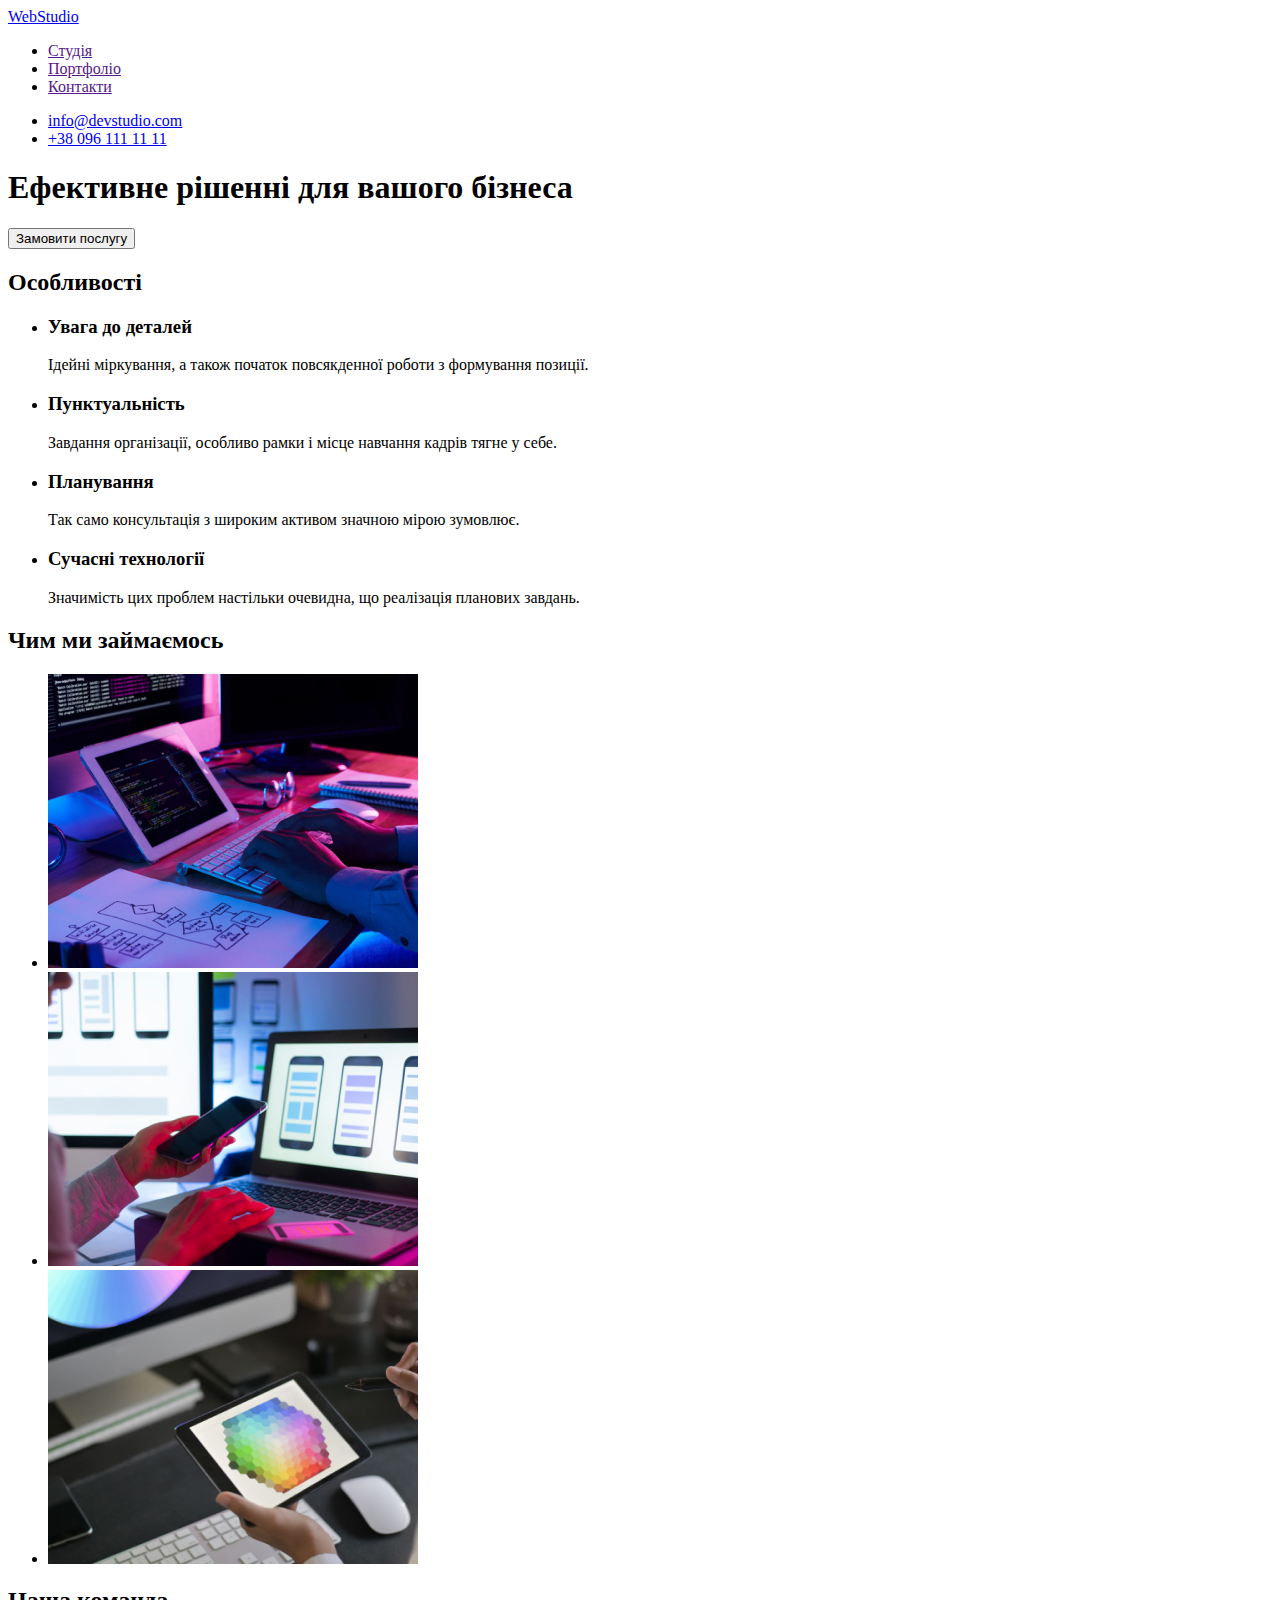
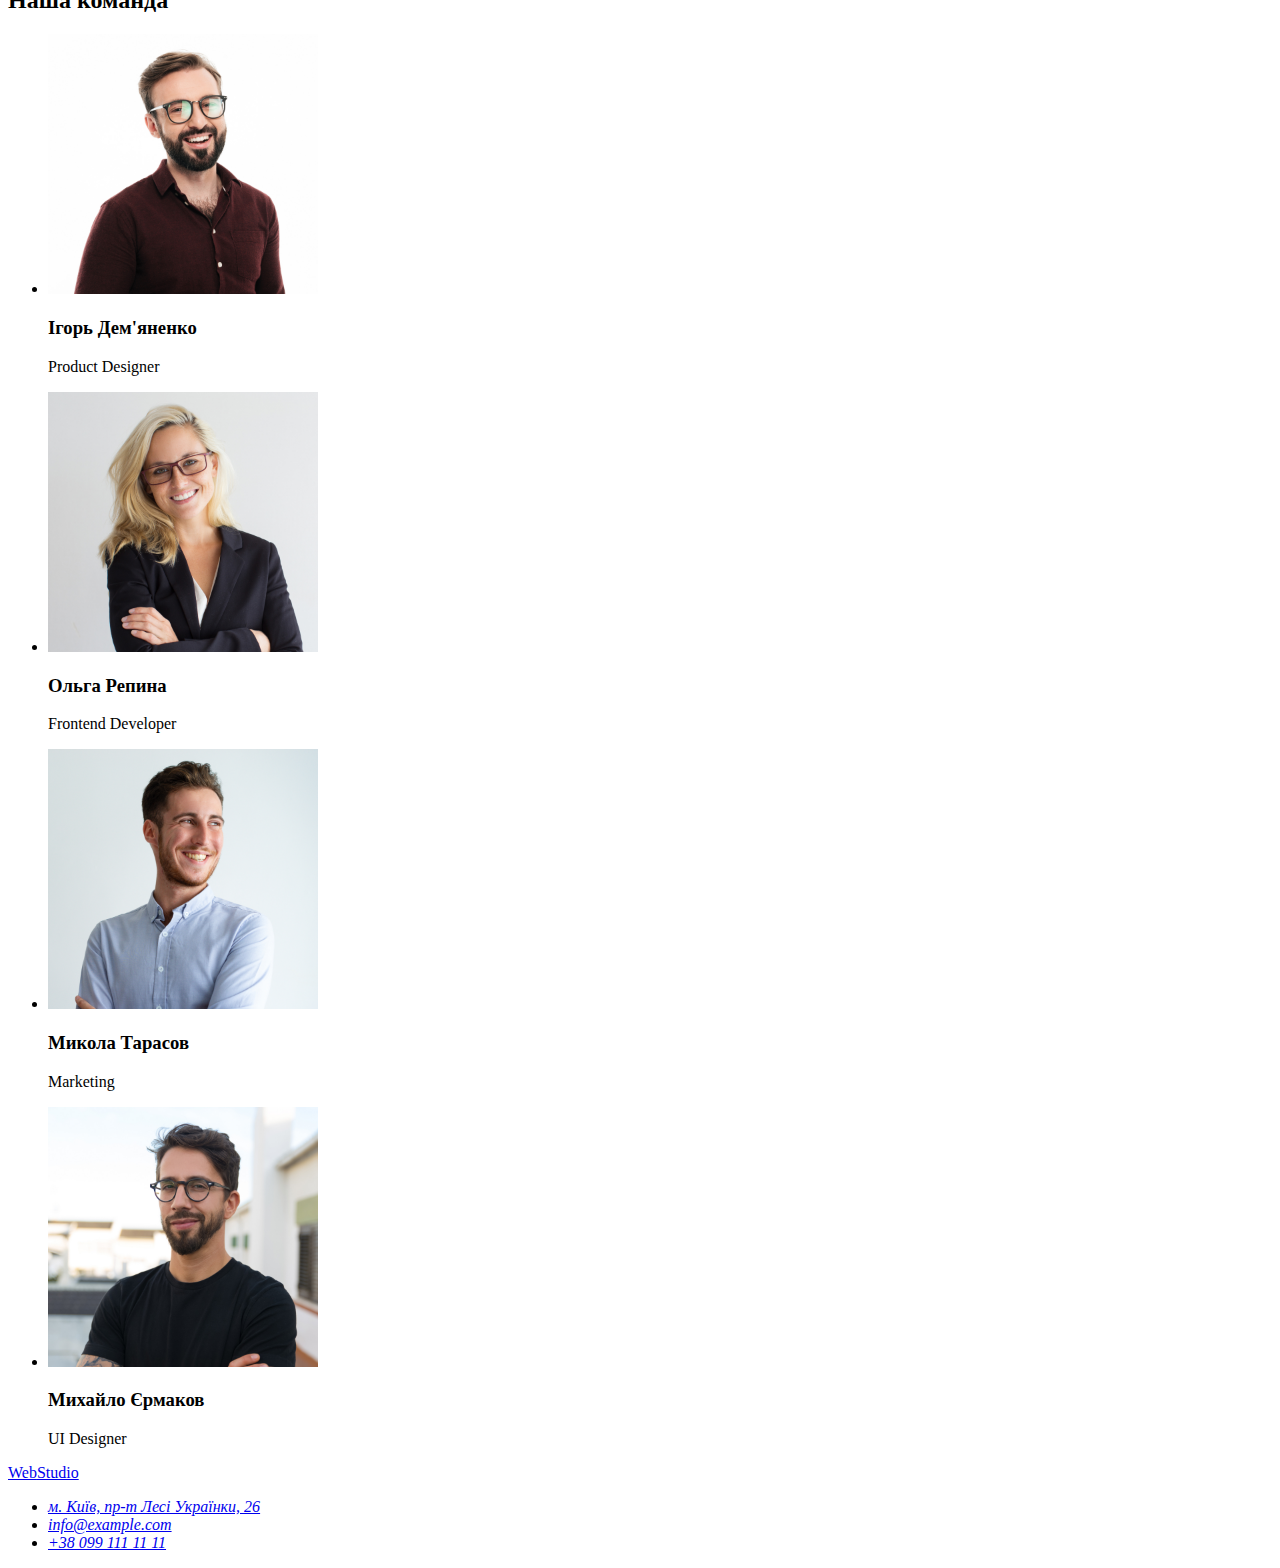
==== index.html @ fa4442ca "img change" ====
<!DOCTYPE html>
<html lang="uk">
  <head>
    <meta charset="UTF-8" />
    <meta http-equiv="X-UA-Compatible" content="IE=edge" />
    <meta name="viewport" content="width=device-width, initial-scale=1.0" />
    <title>Студія</title>
  </head>
  <body>
    <!--Шапка-->
    <header>
      <nav>
        <a href="/" lang="en"> Web<span>Studio</span> </a>
        <ul>
          <li><a href="">Студія</a></li>
          <li><a href="">Портфоліо</a></li>
          <li><a href="">Контакти</a></li>
        </ul>
      </nav>
      
        <ul>
          <li><a href="mailto:info@devstudio.com">info@devstudio.com</a></li>
          <li><a href="tel:+380961111111">+38 096 111 11 11</a></li>
        </ul>
      
    </header>
    <main>
      <!--Заголовок-->
      <section>
        <h1>Ефективне рішенні для вашого бізнеса</h1>
        <button type="button">Замовити послугу</button>
      </section>
      <!--Особливості-->
      <section>
        <h2>Особливості</h2>
        <ul>
          <li>
            <h3>Увага до деталей</h3>
            <p>
                Ідейні міркування, а також початок повсякденної роботи з формування позиції.
            </p>
          </li>
          <li>
            <h3>Пунктуальність</h3>
            <p>
                Завдання організації, особливо рамки і місце навчання кадрів тягне у себе.
            </p>
          </li>
          <li>
            <h3>Планування</h3>
            <p>
                Так само консультація з широким активом значною мірою зумовлює.
            </p>
          </li>
          <li>
            <h3>Сучасні технології</h3>
            <p>
              Значимість цих проблем настільки очевидна, що реалізація планових завдань.
            </p>
          </li>
        </ul>
      </section>
      <!--Що роблять-->
      <section>
        <h2>Чим ми займаємось</h2>
        <ul>
          <li>
            <img src="./images/box_1.jpg" alt="пошук рішення" width="370" />
          </li>
          <li>
            <img src="./images/box_2.jpg" alt="планування" width="370" />
          </li>
          <li>
            <img
              src="./images/box_3.jpg"
              alt="реалізація проекту"
              width="370"
            />
          </li>
        </ul>
      </section>
      <!--Команда-->
      <section>
        <h2>Наша команда</h2>
        <ul>
          <li>
            <img
              src="./images/img.jpg"
              alt="фото Ігоря Дем'яненко"
              width="270"
            />
            <h3>Ігорь Дем'яненко</h3>
            <p lang="en">Product Designer</p>
          </li>

          <li>
            <img
              src="./images/img-1.jpg"
              alt="фото Ольги Репиной"
              width="270"
            />
            <h3>Ольга Репина</h3>
            <p lang="en">Frontend Developer</p>
          </li>

          <li>
            <img
              src="./images/img-2.jpg"
              alt="фото Миколи Тарасова"
              width="270"
            />
            <h3>Микола Тарасов</h3>
            <p lang="en">Marketing</p>
          </li>

          <li>
            <img
              src="./images/img-3.jpg"
              alt="фото Михайла Єрмакова"
              width="270"
            />
            <h3>Михайло Єрмаков</h3>
            <p lang="en">UI Designer</p>
          </li>
        </ul>
      </section>
    </main>
    <!--Подвал-->
    <footer>
      <a href="/" lang="en"> Web<span>Studio</span> </a>
      <address>
        <ul>
          <li><a href="https://goo.gl/maps/VsgWVJQS8bXGaJrV6" target="_blank" rel="noopener noreferrer nofollow"> м. Київ, пр-т Лесі Українки, 26</a></li>
          <li><a href="mailto:info@example.com">info@example.com</a></li>
          <li><a href="tel:+380991111111">+38 099 111 11 11</a></li>
        </ul>
      </address>
    </footer>
  </body>
</html>
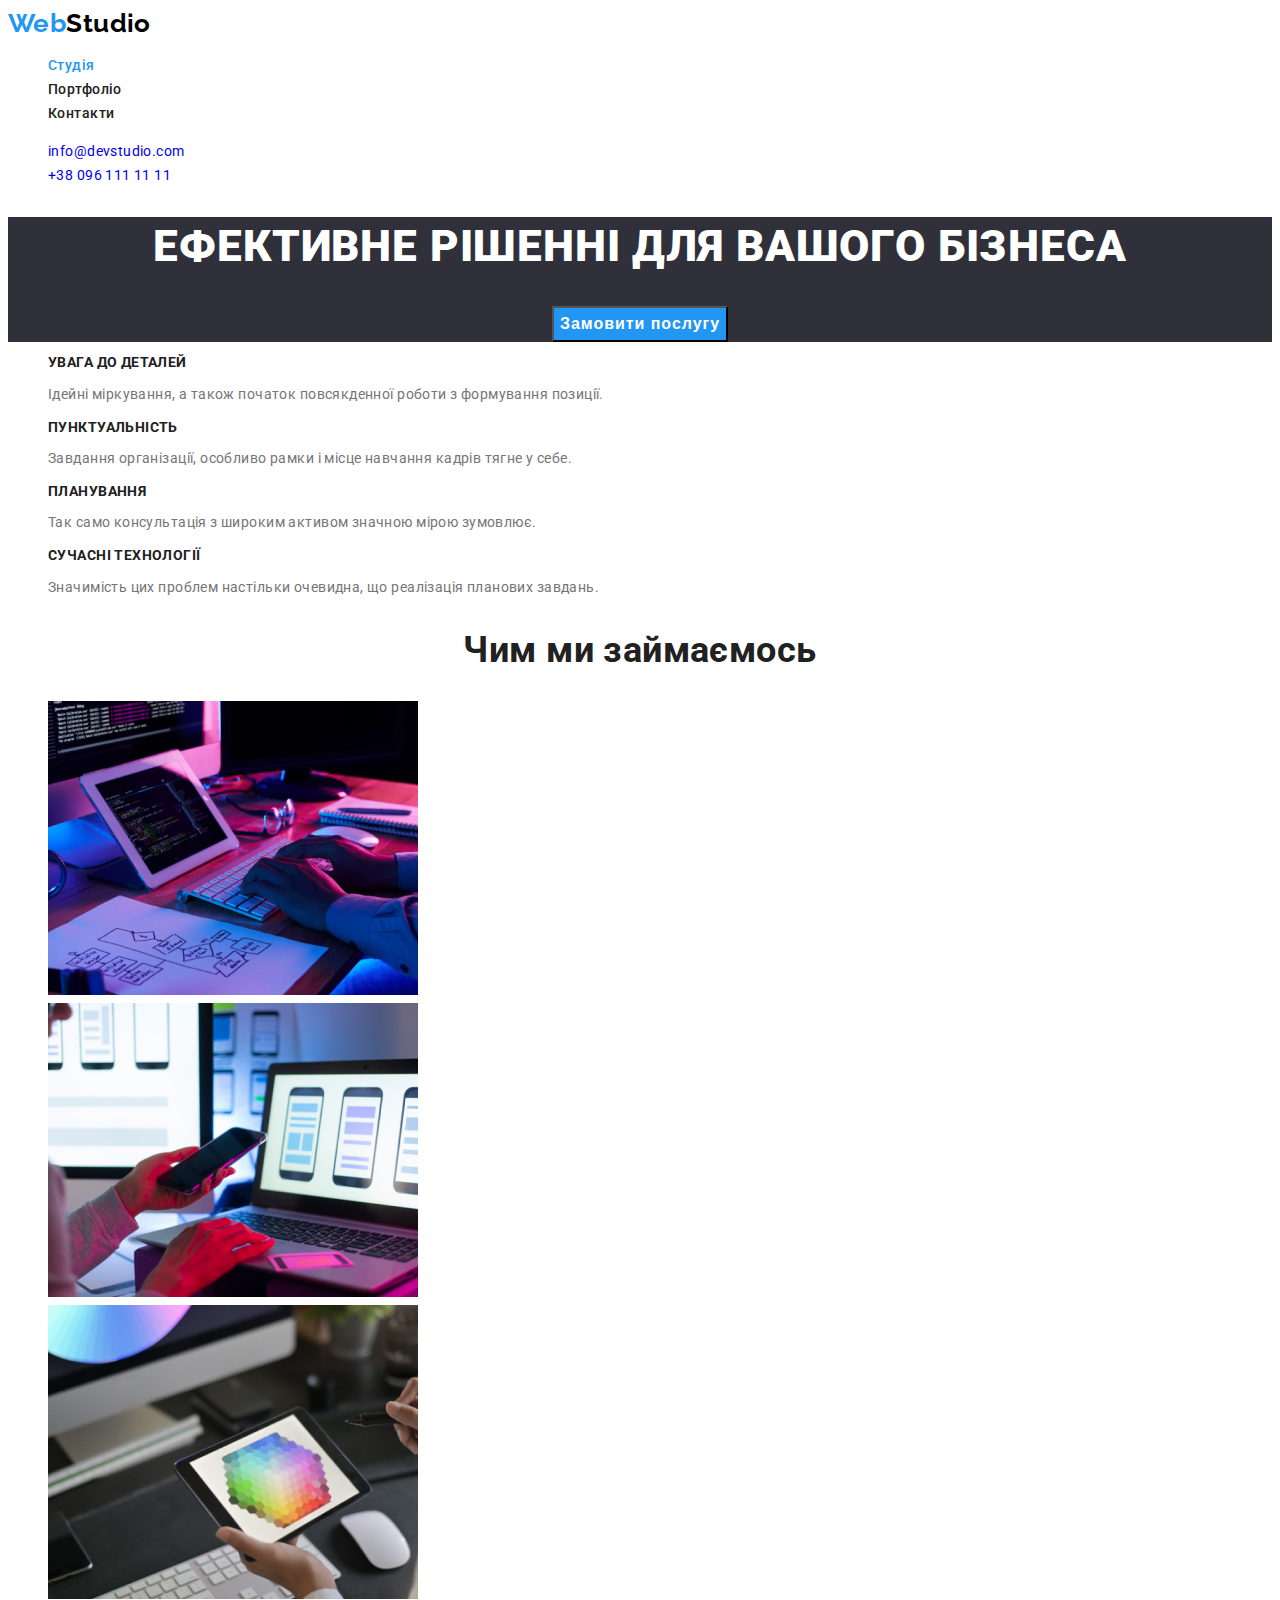
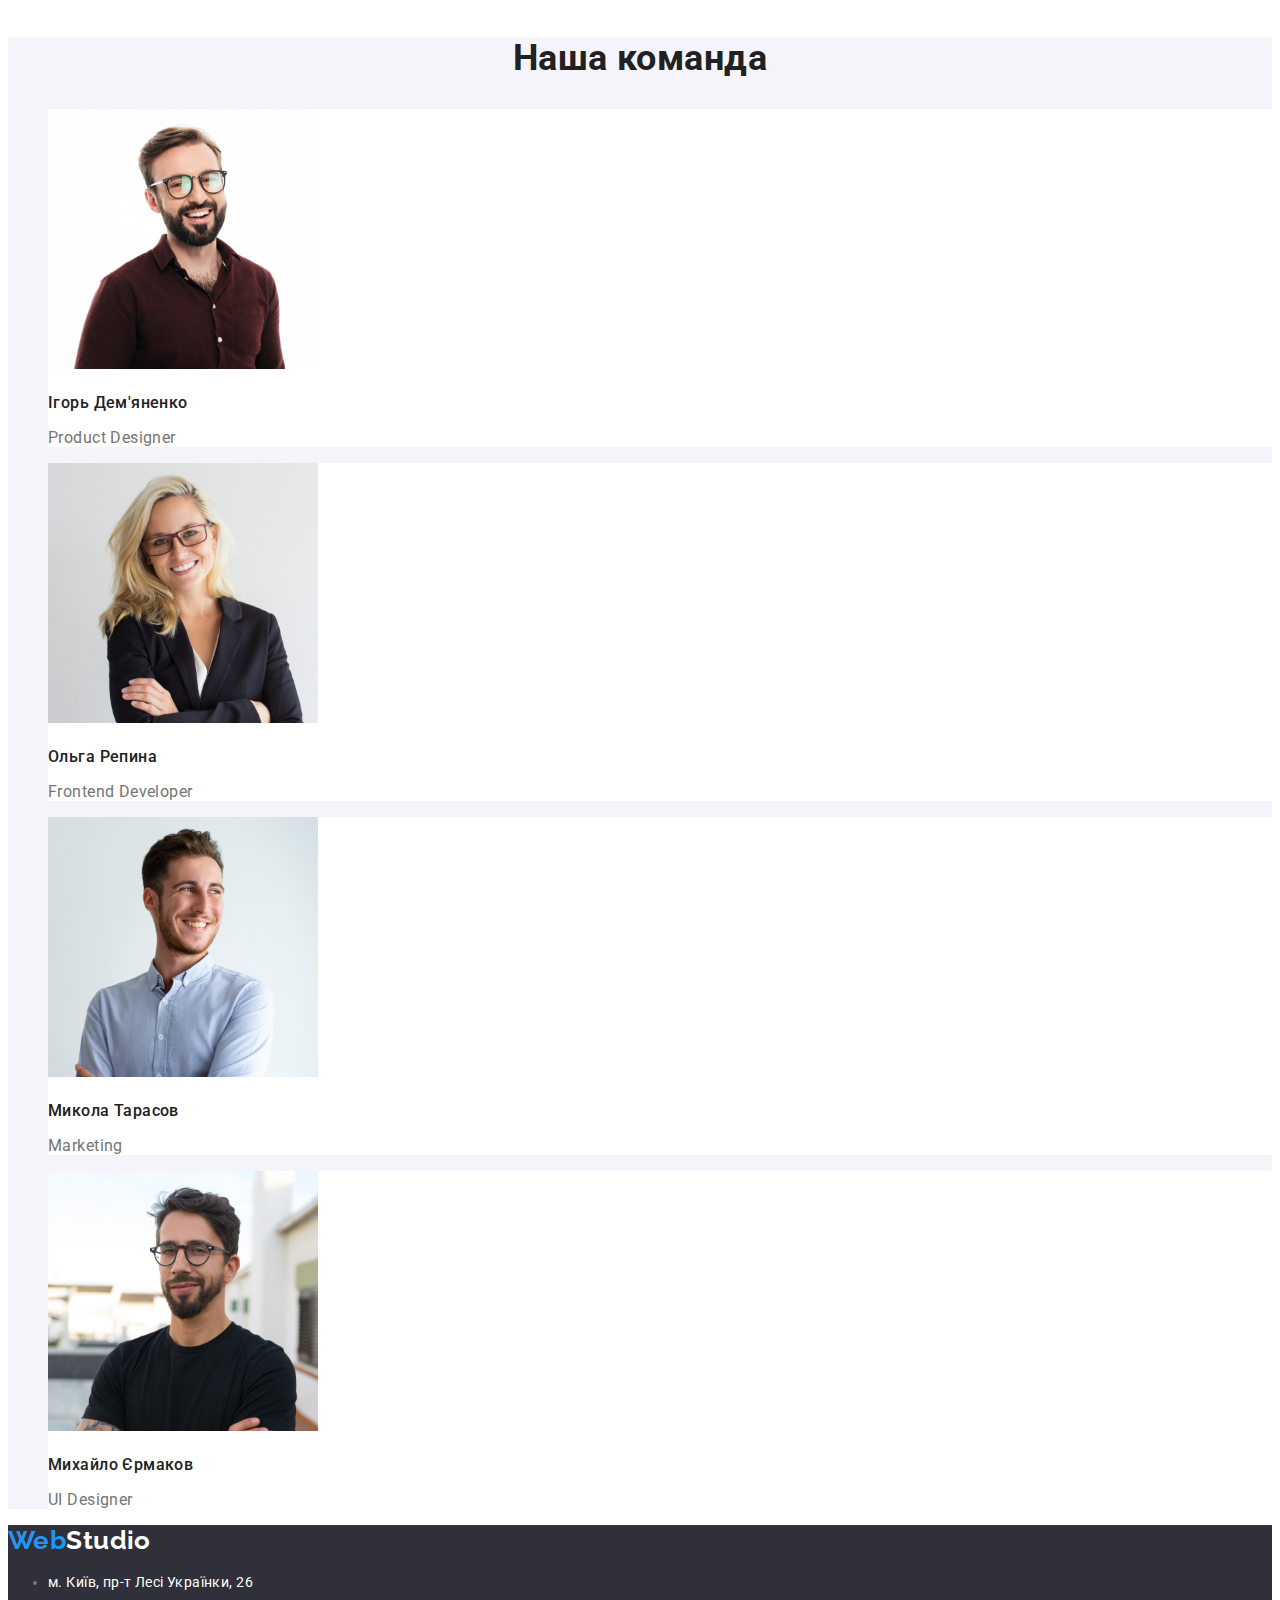
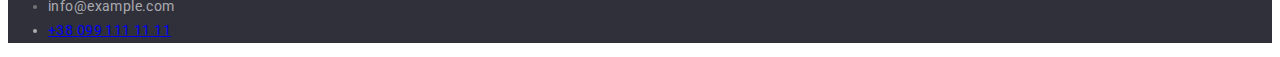
==== commit 194b012a: "home end" ====
--- a/index.html
+++ b/index.html
@@ -5,55 +5,64 @@
     <meta http-equiv="X-UA-Compatible" content="IE=edge" />
     <meta name="viewport" content="width=device-width, initial-scale=1.0" />
     <title>Студія</title>
+    <link rel="stylesheet" href="./css/styles.css" />
+    <link rel="preconnect" href="https://fonts.googleapis.com" />
+    <link rel="preconnect" href="https://fonts.gstatic.com" crossorigin />
+    <link
+      href="https://fonts.googleapis.com/css2?family=Raleway:wght@700&family=Roboto:wght@400;500;900&display=swap"
+      rel="stylesheet"
+    />
   </head>
   <body>
     <!--Шапка-->
-    <header>
+    <header class="header">
       <nav>
-        <a href="/" lang="en"> Web<span>Studio</span> </a>
-        <ul>
-          <li><a href="">Студія</a></li>
-          <li><a href="">Портфоліо</a></li>
-          <li><a href="">Контакти</a></li>
+        <a class="logo link" href="/index.html" lang="en"> 
+          Web<span class="logo-header">Studio</span> 
+        </a>
+        <ul class="pages list">
+          <li><a class="link curent" href="">Студія</a></li>
+          <li><a class="link" href="">Портфоліо</a></li>
+          <li><a class="link" href="">Контакти</a></li>
         </ul>
       </nav>
       
-        <ul>
-          <li><a href="mailto:info@devstudio.com">info@devstudio.com</a></li>
-          <li><a href="tel:+380961111111">+38 096 111 11 11</a></li>
+        <ul class="list">
+          <li><a class="link" href="mailto:info@devstudio.com">info@devstudio.com</a></li>
+          <li><a class="link" href="tel:+380961111111">+38 096 111 11 11</a></li>
         </ul>
       
     </header>
     <main>
       <!--Заголовок-->
-      <section>
-        <h1>Ефективне рішенні для вашого бізнеса</h1>
-        <button type="button">Замовити послугу</button>
+      <section class="hero">
+        <h1 class="hero-title">Ефективне рішенні для вашого бізнеса</h1>
+        <button class="button-blu" type="button">Замовити послугу</button>
       </section>
       <!--Особливості-->
-      <section>
-        <h2>Особливості</h2>
-        <ul>
+      <section class="characteristic">
+        <h2 class="none">Особливості</h2>
+        <ul class="list">
           <li>
-            <h3>Увага до деталей</h3>
+            <h3 class="title-item">Увага до деталей</h3>
             <p>
                 Ідейні міркування, а також початок повсякденної роботи з формування позиції.
             </p>
           </li>
           <li>
-            <h3>Пунктуальність</h3>
+            <h3 class="title-item">Пунктуальність</h3>
             <p>
                 Завдання організації, особливо рамки і місце навчання кадрів тягне у себе.
             </p>
           </li>
           <li>
-            <h3>Планування</h3>
+            <h3 class="title-item">Планування</h3>
             <p>
                 Так само консультація з широким активом значною мірою зумовлює.
             </p>
           </li>
           <li>
-            <h3>Сучасні технології</h3>
+            <h3 class="title-item">Сучасні технології</h3>
             <p>
               Значимість цих проблем настільки очевидна, що реалізація планових завдань.
             </p>
@@ -62,8 +71,8 @@
       </section>
       <!--Що роблять-->
       <section>
-        <h2>Чим ми займаємось</h2>
-        <ul>
+        <h2 class="title">Чим ми займаємось</h2>
+        <ul class="list">
           <li>
             <img src="./images/box_1.jpg" alt="пошук рішення" width="370" />
           </li>
@@ -80,59 +89,67 @@
         </ul>
       </section>
       <!--Команда-->
-      <section>
-        <h2>Наша команда</h2>
-        <ul>
-          <li>
+      <section class="team">
+        <h2 class="title">Наша команда</h2>
+        <ul class="list">
+          <li class="team-cards">
             <img
               src="./images/img.jpg"
               alt="фото Ігоря Дем'яненко"
               width="270"
             />
-            <h3>Ігорь Дем'яненко</h3>
-            <p lang="en">Product Designer</p>
+            <h3 class="name">Ігорь Дем'яненко</h3>
+            <p class="position" lang="en">Product Designer</p>
           </li>
 
-          <li>
+          <li class="team-cards">
             <img
               src="./images/img-1.jpg"
               alt="фото Ольги Репиной"
               width="270"
             />
-            <h3>Ольга Репина</h3>
-            <p lang="en">Frontend Developer</p>
+            <h3 class="name">Ольга Репина</h3>
+            <p class="position" lang="en">Frontend Developer</p>
           </li>
 
-          <li>
+          <li class="team-cards">
             <img
               src="./images/img-2.jpg"
               alt="фото Миколи Тарасова"
               width="270"
             />
-            <h3>Микола Тарасов</h3>
-            <p lang="en">Marketing</p>
+            <h3 class="name">Микола Тарасов</h3>
+            <p class="position" lang="en">Marketing</p>
           </li>
 
-          <li>
+          <li class="team-cards">
             <img
               src="./images/img-3.jpg"
               alt="фото Михайла Єрмакова"
               width="270"
             />
-            <h3>Михайло Єрмаков</h3>
-            <p lang="en">UI Designer</p>
+            <h3 class="name">Михайло Єрмаков</h3>
+            <p class="position" lang="en">UI Designer</p>
           </li>
         </ul>
       </section>
     </main>
     <!--Подвал-->
-    <footer>
-      <a href="/" lang="en"> Web<span>Studio</span> </a>
+    <footer class="footer">
+      <a class="logo link" href="/index.html" lang="en"> 
+        Web<span class="logo-footer">Studio</span> 
+      </a>
       <address>
-        <ul>
-          <li><a href="https://goo.gl/maps/VsgWVJQS8bXGaJrV6" target="_blank" rel="noopener noreferrer nofollow"> м. Київ, пр-т Лесі Українки, 26</a></li>
-          <li><a href="mailto:info@example.com">info@example.com</a></li>
-          <li><a href="tel:+380991111111">+38 099 111 11 11</a></li>
+        <ul lass="list">
+          <li>
+            <a class="address link" href="https://goo.gl/maps/VsgWVJQS8bXGaJrV6" 
+            target="_blank" rel="noopener noreferrer nofollow"> м. Київ, пр-т Лесі Українки, 26</a>
+        </li>
+          <li>
+            <a class="footer-contacts link" href="mailto:info@example.com">
+              info@example.com</a>
+            </li>
+          <li class="footer-contacts link"><a href="tel:+380991111111">+38 099 111 11 11</a></li>
         </ul>
       </address>
     </footer>
--- a/css/styles.css
+++ b/css/styles.css
@@ -0,0 +1,195 @@
+:root {
+    --accent-color: #2196F3;
+    --black:#000000;
+    --white:#FFFFFF;
+    --header-and-item: #212121;
+    --adress-footer: #FFFFFF99;
+    --black-fon: #2F303A;
+    --gray-fon: #F5F4FA;
+    --main: #757575;
+    --hero-button: #188ce8;     
+}
+
+body {
+font-family: Roboto, sans-serif ;
+color: var(--main);
+background-color: var(--white);
+font-weight: 400;
+font-size: 14px;
+line-height: 1.71;
+letter-spacing: 0.03em;
+}
+
+.list {
+    list-style-type: none;
+}
+
+.link {
+    text-decoration: none;
+}
+
+/*Шапка*/
+
+.logo {
+    font-family: Raleway, sans-serif;
+    font-weight:700;
+    font-size: 26px;
+    line-height: 1.19;    
+    color: var(--accent-color);
+ }
+
+.logo-header {
+    color: var(--black);
+}
+
+.pages .link{
+    font-weight:500;
+    font-size:14px;
+    line-height: 0.88;
+    color: var(--header-and-item);
+}
+
+.contacts .link {
+    font-weight:500;
+    font-size:14px;
+    line-height:1.14;
+    letter-spacing: 0.02em;
+    color: var(--main);
+}
+
+.link:hover,
+.link:focus,
+.link:active{
+    color: var(--accent-color);
+}
+
+.pages .curent {
+    color: var(--accent-color) ;
+}
+
+/*Студия*/
+
+/*Герой*/
+
+.hero {
+    color: var(--white);
+    background-color: var(--black-fon);
+    text-align: center;
+    text-transform: uppercase;
+    line-height: 1.36;
+    letter-spacing: 0.06em;
+}
+
+.hero-title {
+    font-weight: 900;
+    font-size: 44px;
+}
+
+.button-blu {
+    color: var(--white);
+    background-color: var(--accent-color);
+    font-weight: 700;
+    font-size: 16px;
+    line-height: 1.88;
+    letter-spacing: 0.06em;
+}
+
+.button-blu:active,
+.button-blu:hover,
+.button-blu:focus {
+    background-color: var(--hero-button);
+}
+
+/*Особенности*/
+
+.none {
+    display: none;
+}
+.characteristic .title-item {
+    color: var(--header-and-item);
+    font-size: 14px;
+    line-height: 0.88;
+    text-transform: uppercase;
+}
+
+
+/*Оглавление секций*/
+.title {
+    color: var(--header-and-item);
+    font-size: 36px;
+    line-height: 1.17;
+    text-align: center;
+}
+
+/*Чем мы занимаемся*/
+
+/*Наша команда*/
+.team {
+    background-color: var(--gray-fon);
+}
+
+.team-cards{
+    background-color: var(--white);
+}
+
+.name {
+    color: var(--header-and-item);
+    font-weight: 500;
+    font-size: 16px;
+    line-height: 1.19;
+}
+
+.position {
+    font-size: 16px;
+    line-height: 1.19;
+}
+
+
+/*Подвал*/
+.footer {
+    background-color: var(--black-fon);
+}
+
+.logo-footer {
+    color: var(--white);
+}
+
+.address{
+    color: var(--white);
+    font-style: normal;
+}
+
+.footer-contacts {
+    color: var(--adress-footer);
+    font-style: normal;
+}
+
+/*Портфолио*/
+
+.btn-grey {
+    color: var(--header-and-item);
+    background-color: var(--gray-fon);
+    font-weight: 500;
+    font-size: 16px;
+    line-height: 1.63;
+    letter-spacing: 0.03em;
+}
+
+.btn-grey:hover,
+.btn-grey:focus,
+.btn-grey:active {      
+    color: var(--white);
+    background-color: var(--accent-color);
+}
+
+.title-cards {
+    color: var(--header-and-item);
+    font-size: 18px;
+    line-height: 2;
+    letter-spacing: 0.06em;
+}
+
+.point {
+    font-size: 16px;
+    line-height: 1.88;
+}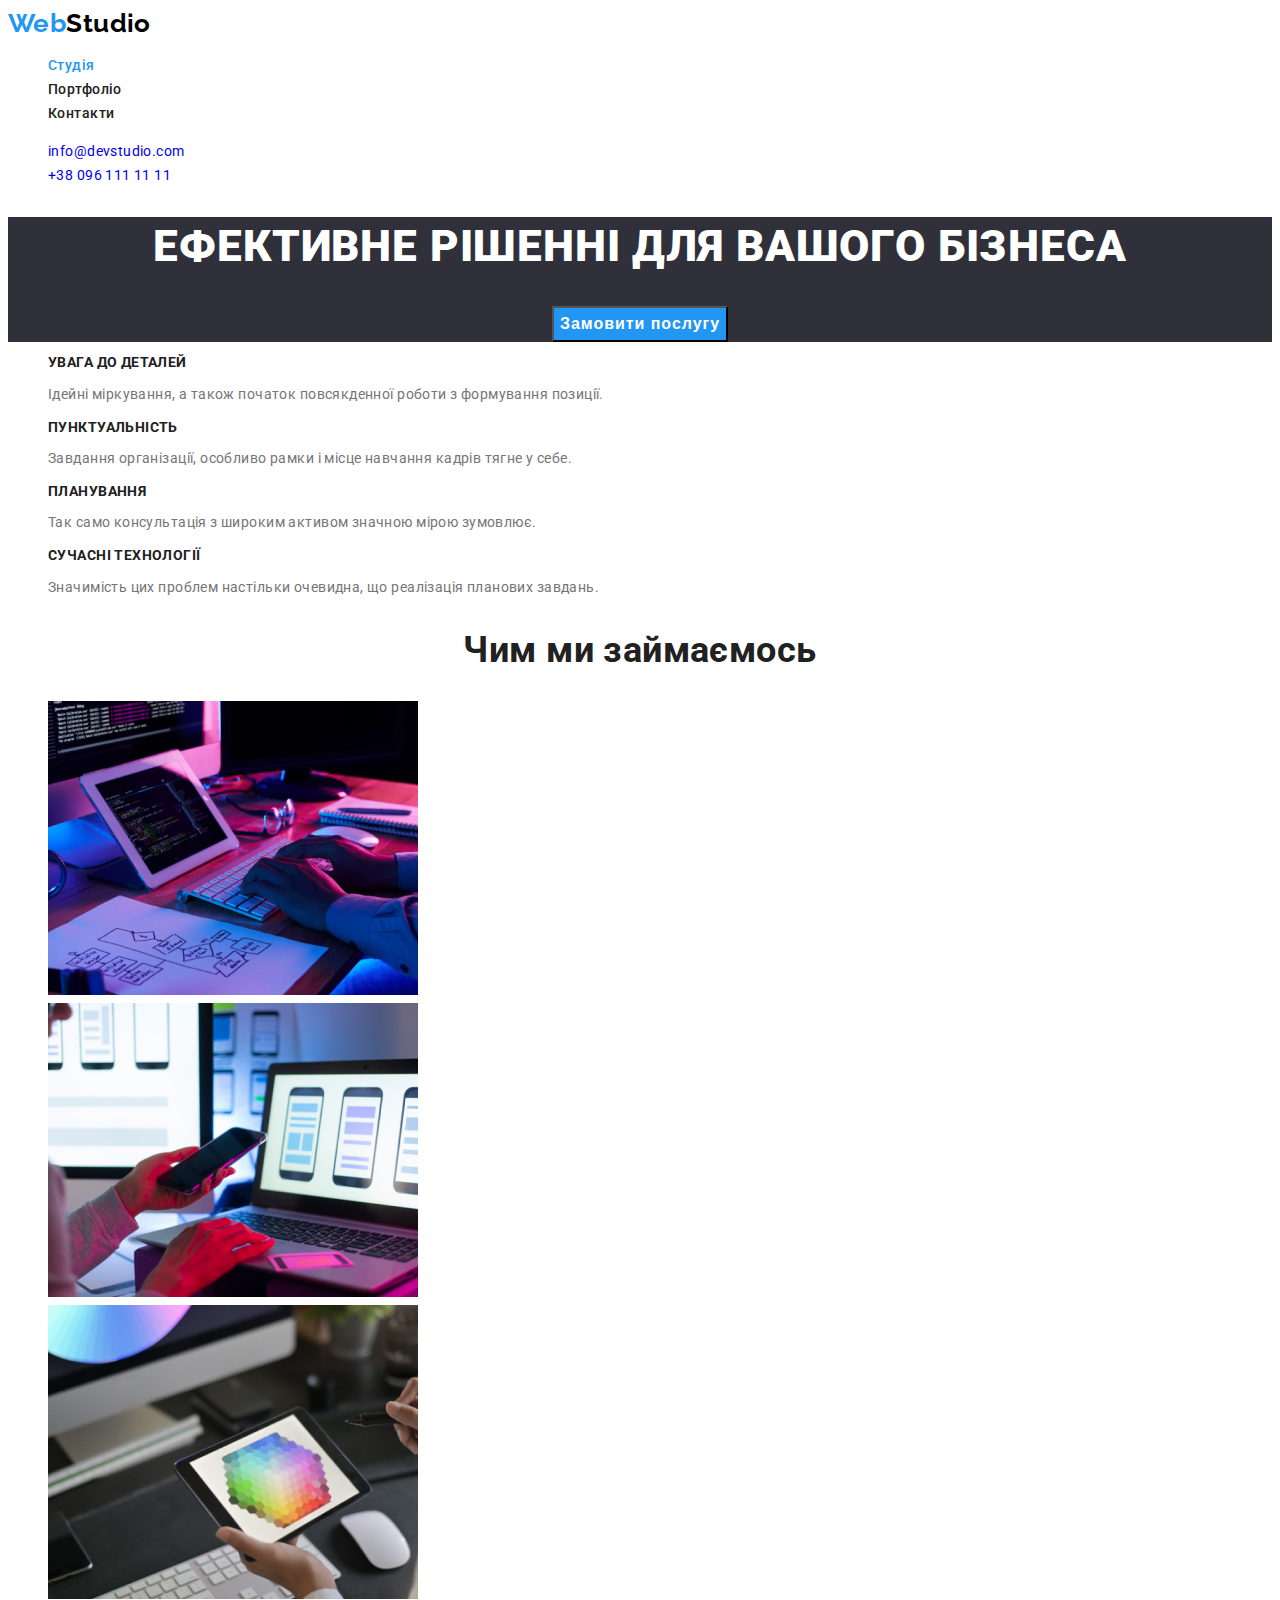
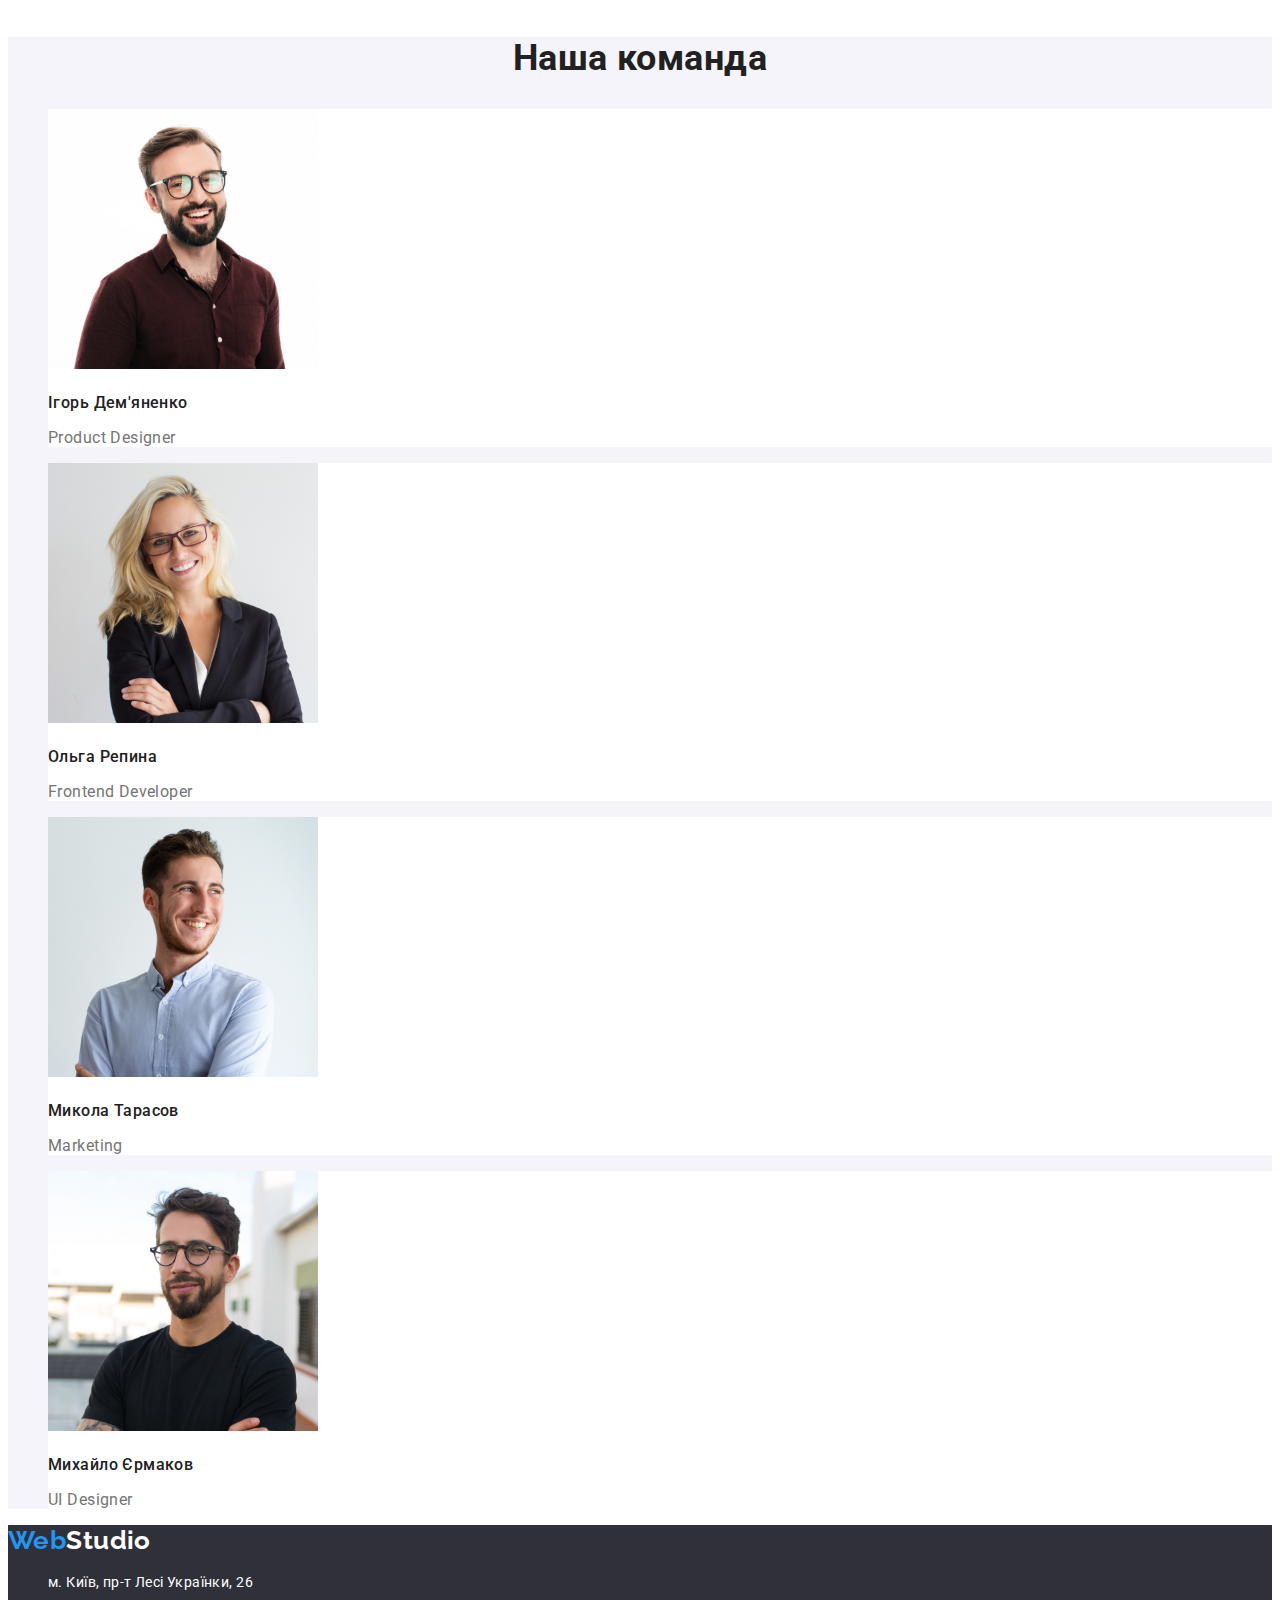
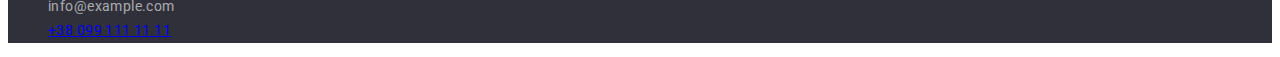
==== commit 9e9131e5: "bug 1" ====
--- a/index.html
+++ b/index.html
@@ -21,8 +21,8 @@
           Web<span class="logo-header">Studio</span> 
         </a>
         <ul class="pages list">
-          <li><a class="link curent" href="">Студія</a></li>
-          <li><a class="link" href="">Портфоліо</a></li>
+          <li><a class="link curent" href="/index.html">Студія</a></li>
+          <li><a class="link" href="/portfolio.html">Портфоліо</a></li>
           <li><a class="link" href="">Контакти</a></li>
         </ul>
       </nav>
@@ -140,7 +140,7 @@
         Web<span class="logo-footer">Studio</span> 
       </a>
       <address>
-        <ul lass="list">
+        <ul class="list">
           <li>
             <a class="address link" href="https://goo.gl/maps/VsgWVJQS8bXGaJrV6" 
             target="_blank" rel="noopener noreferrer nofollow"> м. Київ, пр-т Лесі Українки, 26</a>
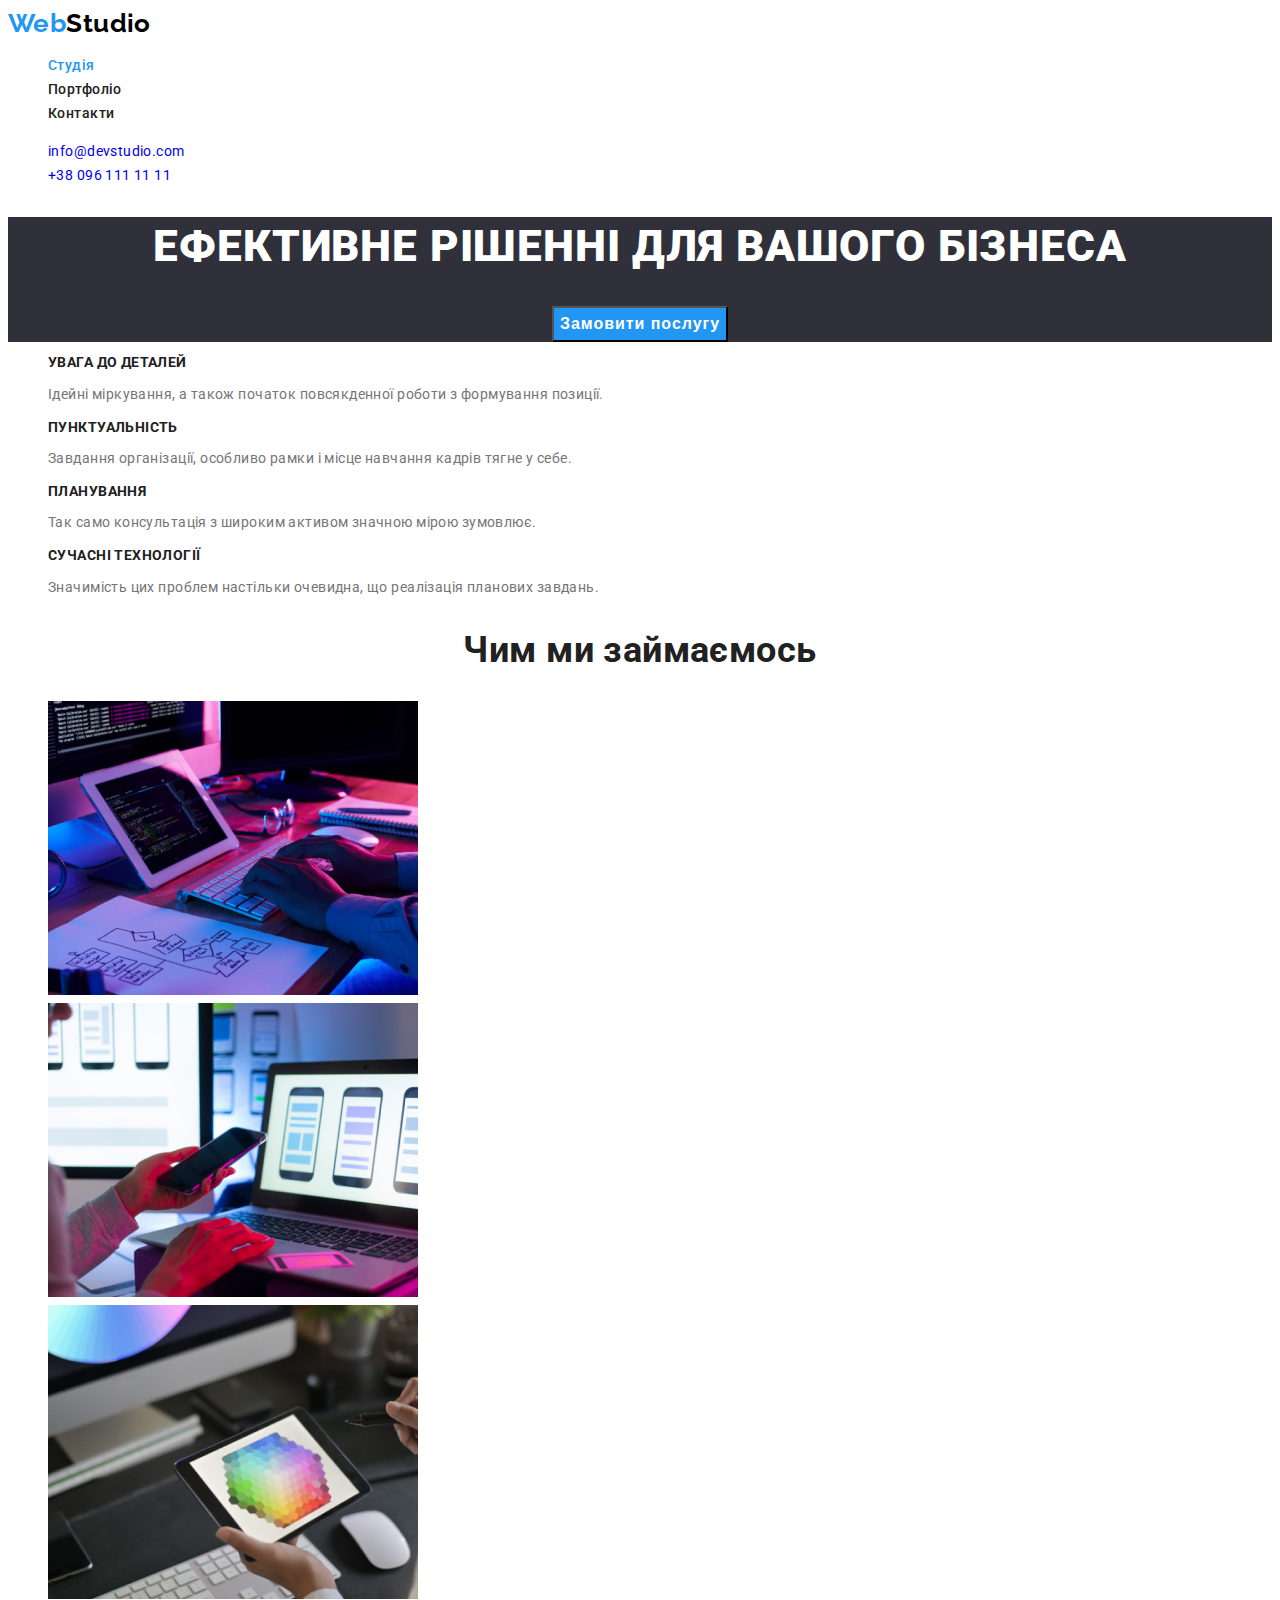
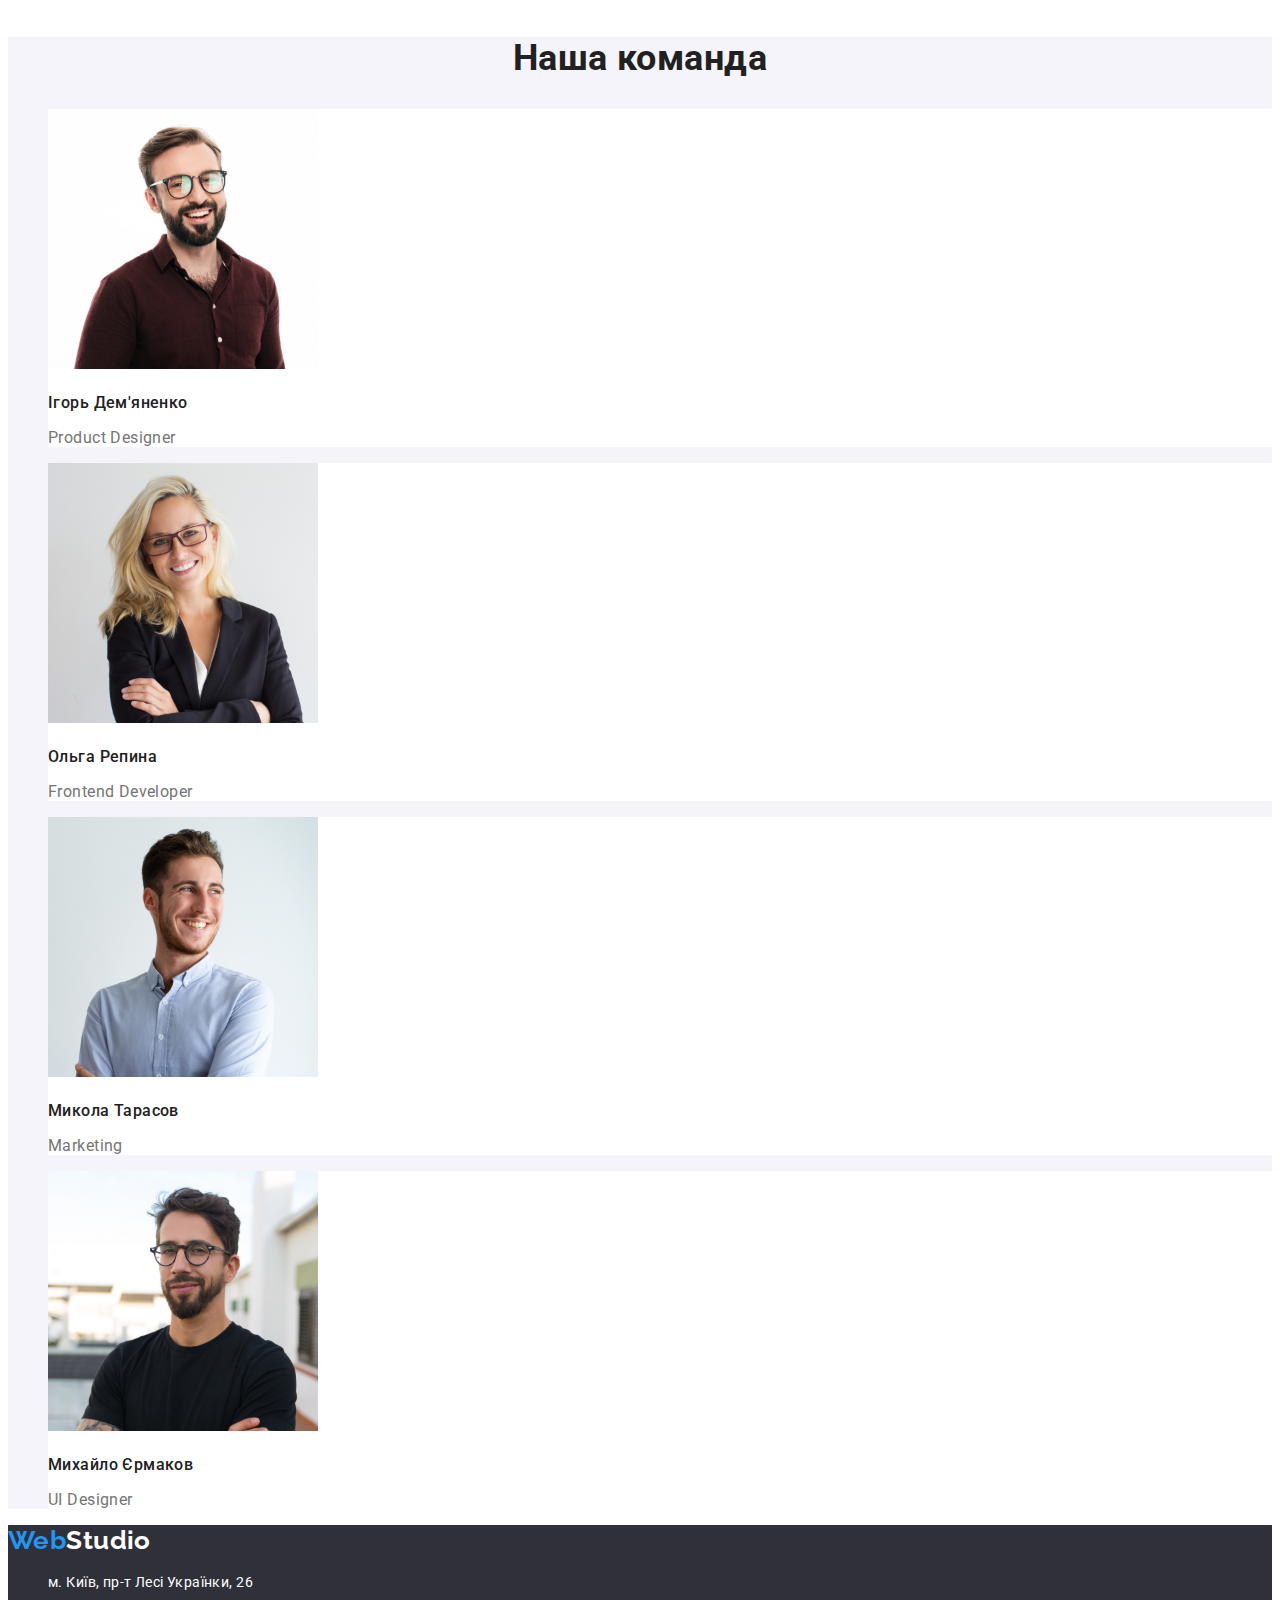
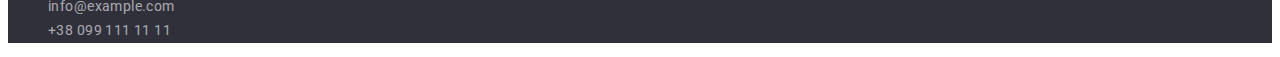
==== commit 9a7f1ac5: "web studia link" ====
--- a/index.html
+++ b/index.html
@@ -21,8 +21,8 @@
           Web<span class="logo-header">Studio</span> 
         </a>
         <ul class="pages list">
-          <li><a class="link curent" href="/index.html">Студія</a></li>
-          <li><a class="link" href="/portfolio.html">Портфоліо</a></li>
+          <li><a class="link curent" href="./index.html">Студія</a></li>
+          <li><a class="link" href="./portfolio.html">Портфоліо</a></li>
           <li><a class="link" href="">Контакти</a></li>
         </ul>
       </nav>
@@ -144,12 +144,17 @@
           <li>
             <a class="address link" href="https://goo.gl/maps/VsgWVJQS8bXGaJrV6" 
             target="_blank" rel="noopener noreferrer nofollow"> м. Київ, пр-т Лесі Українки, 26</a>
-        </li>
+          </li>
           <li>
-            <a class="footer-contacts link" href="mailto:info@example.com">
-              info@example.com</a>
-            </li>
-          <li class="footer-contacts link"><a href="tel:+380991111111">+38 099 111 11 11</a></li>
+            <a class="footer-contacts link" href="mailto:info@example.com"
+              >info@example.com</a
+            >
+          </li>
+          <li>
+            <a class="footer-contacts link" href="tel:+380991111111"
+              >+38 099 111 11 11</a
+            >
+          </li>
         </ul>
       </address>
     </footer>
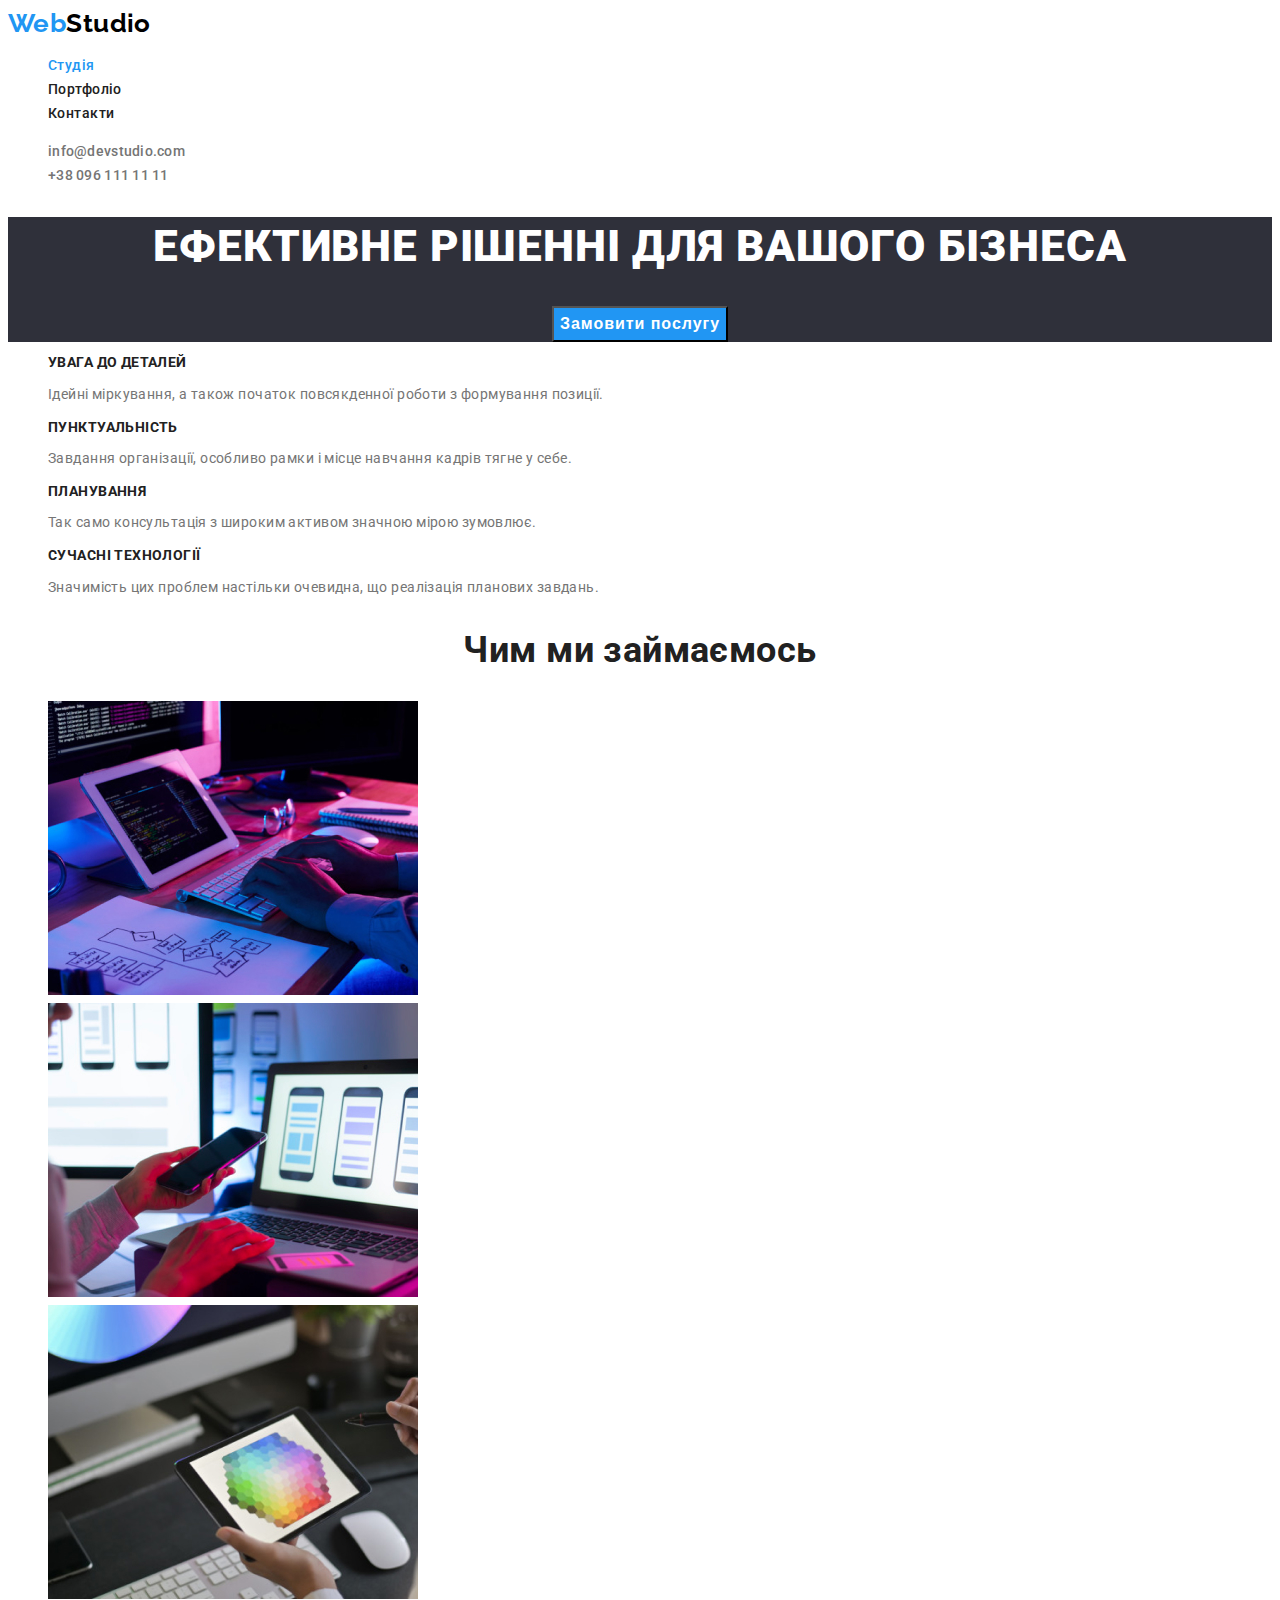
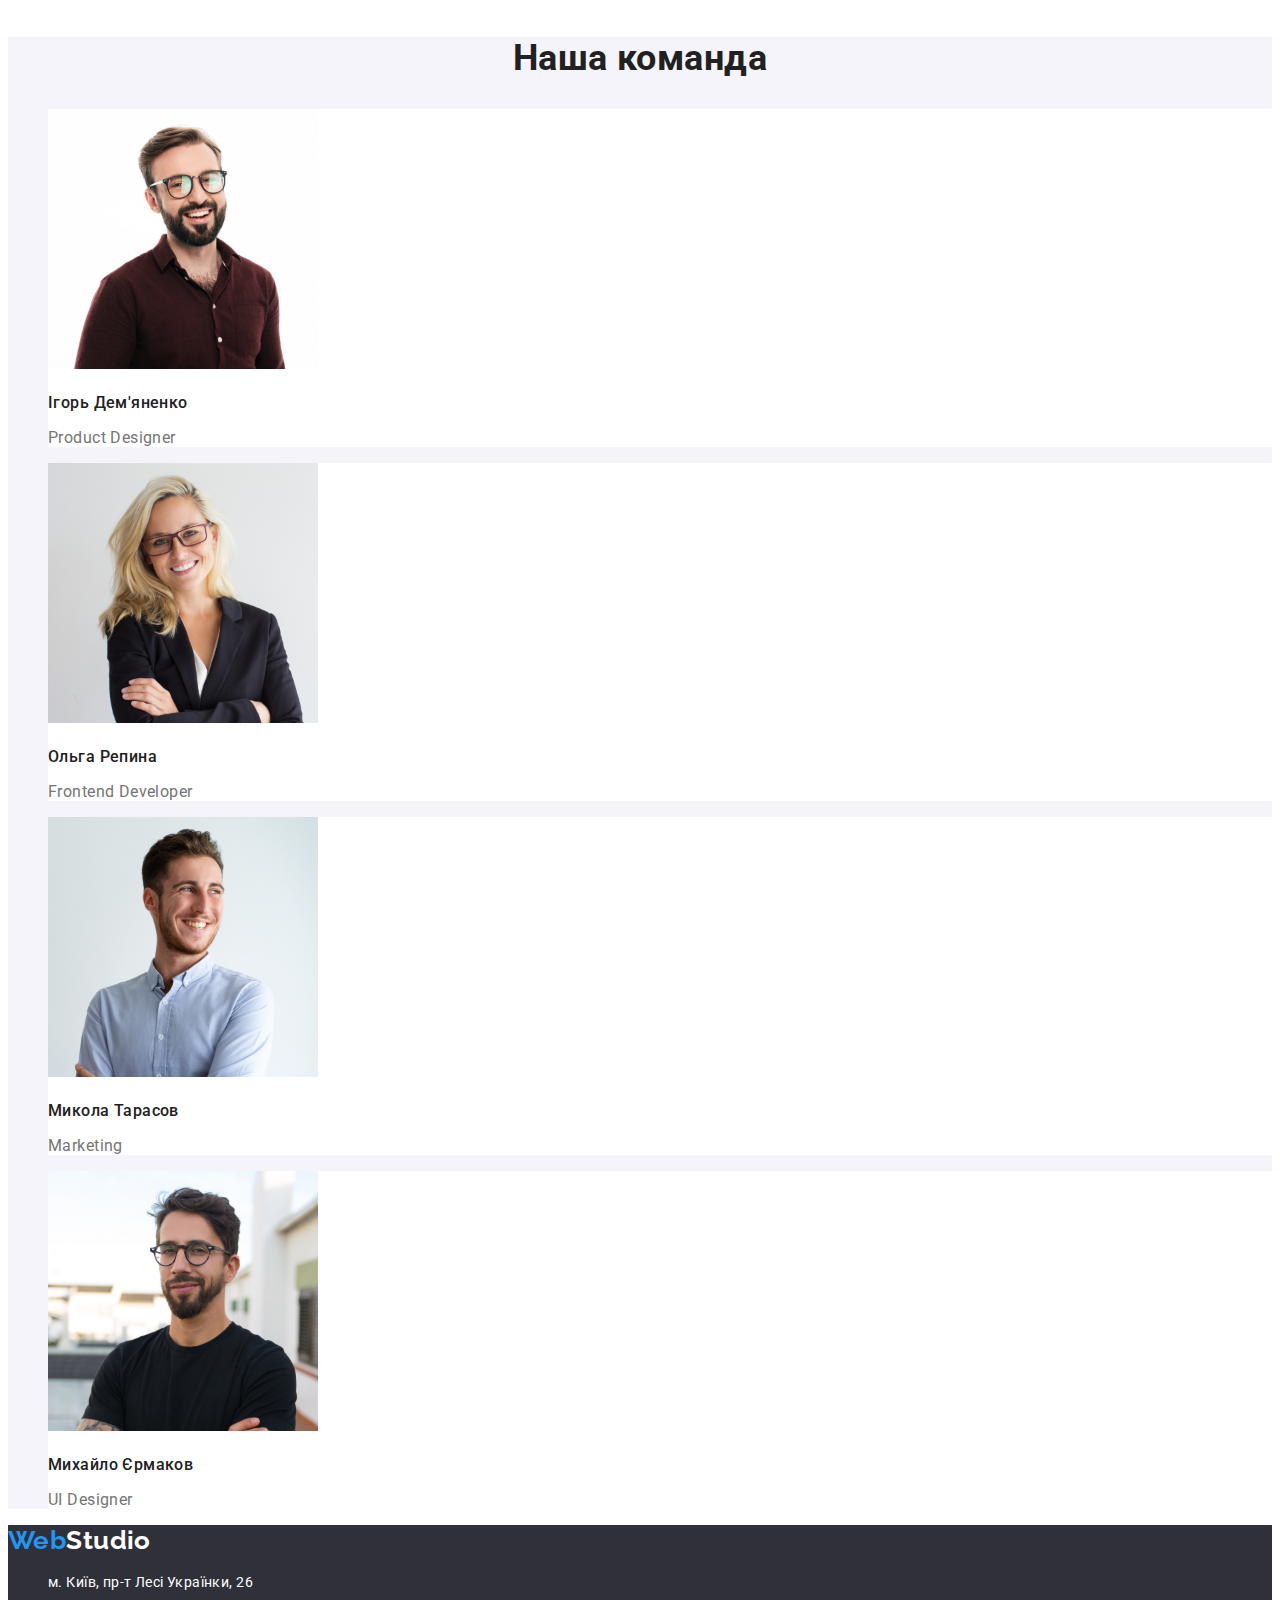
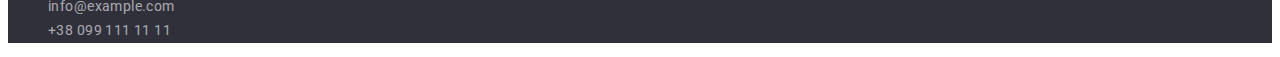
==== commit e154d35f: "beta push" ====
--- a/index.html
+++ b/index.html
@@ -26,12 +26,12 @@
           <li><a class="link" href="">Контакти</a></li>
         </ul>
       </nav>
-      
+      <div class="contacts">
         <ul class="list">
           <li><a class="link" href="mailto:info@devstudio.com">info@devstudio.com</a></li>
           <li><a class="link" href="tel:+380961111111">+38 096 111 11 11</a></li>
         </ul>
-      
+      </div>
     </header>
     <main>
       <!--Заголовок-->
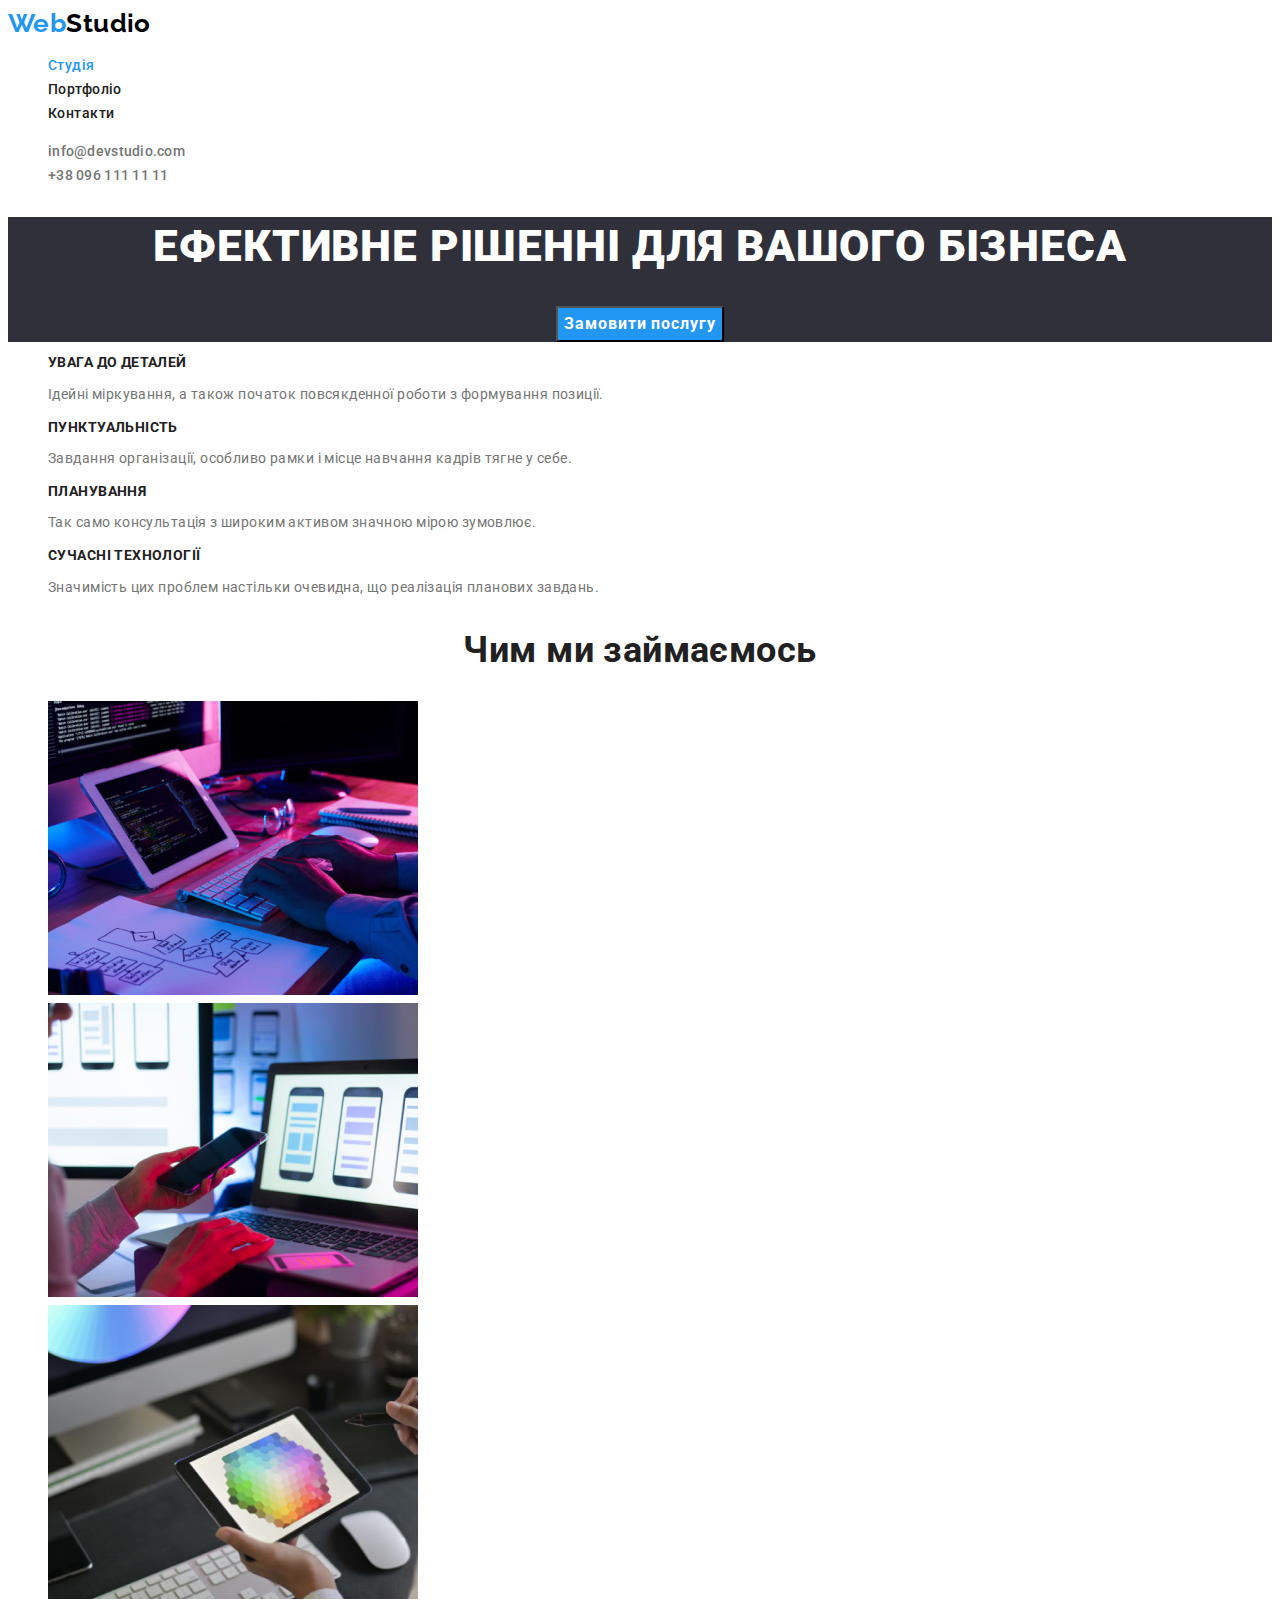
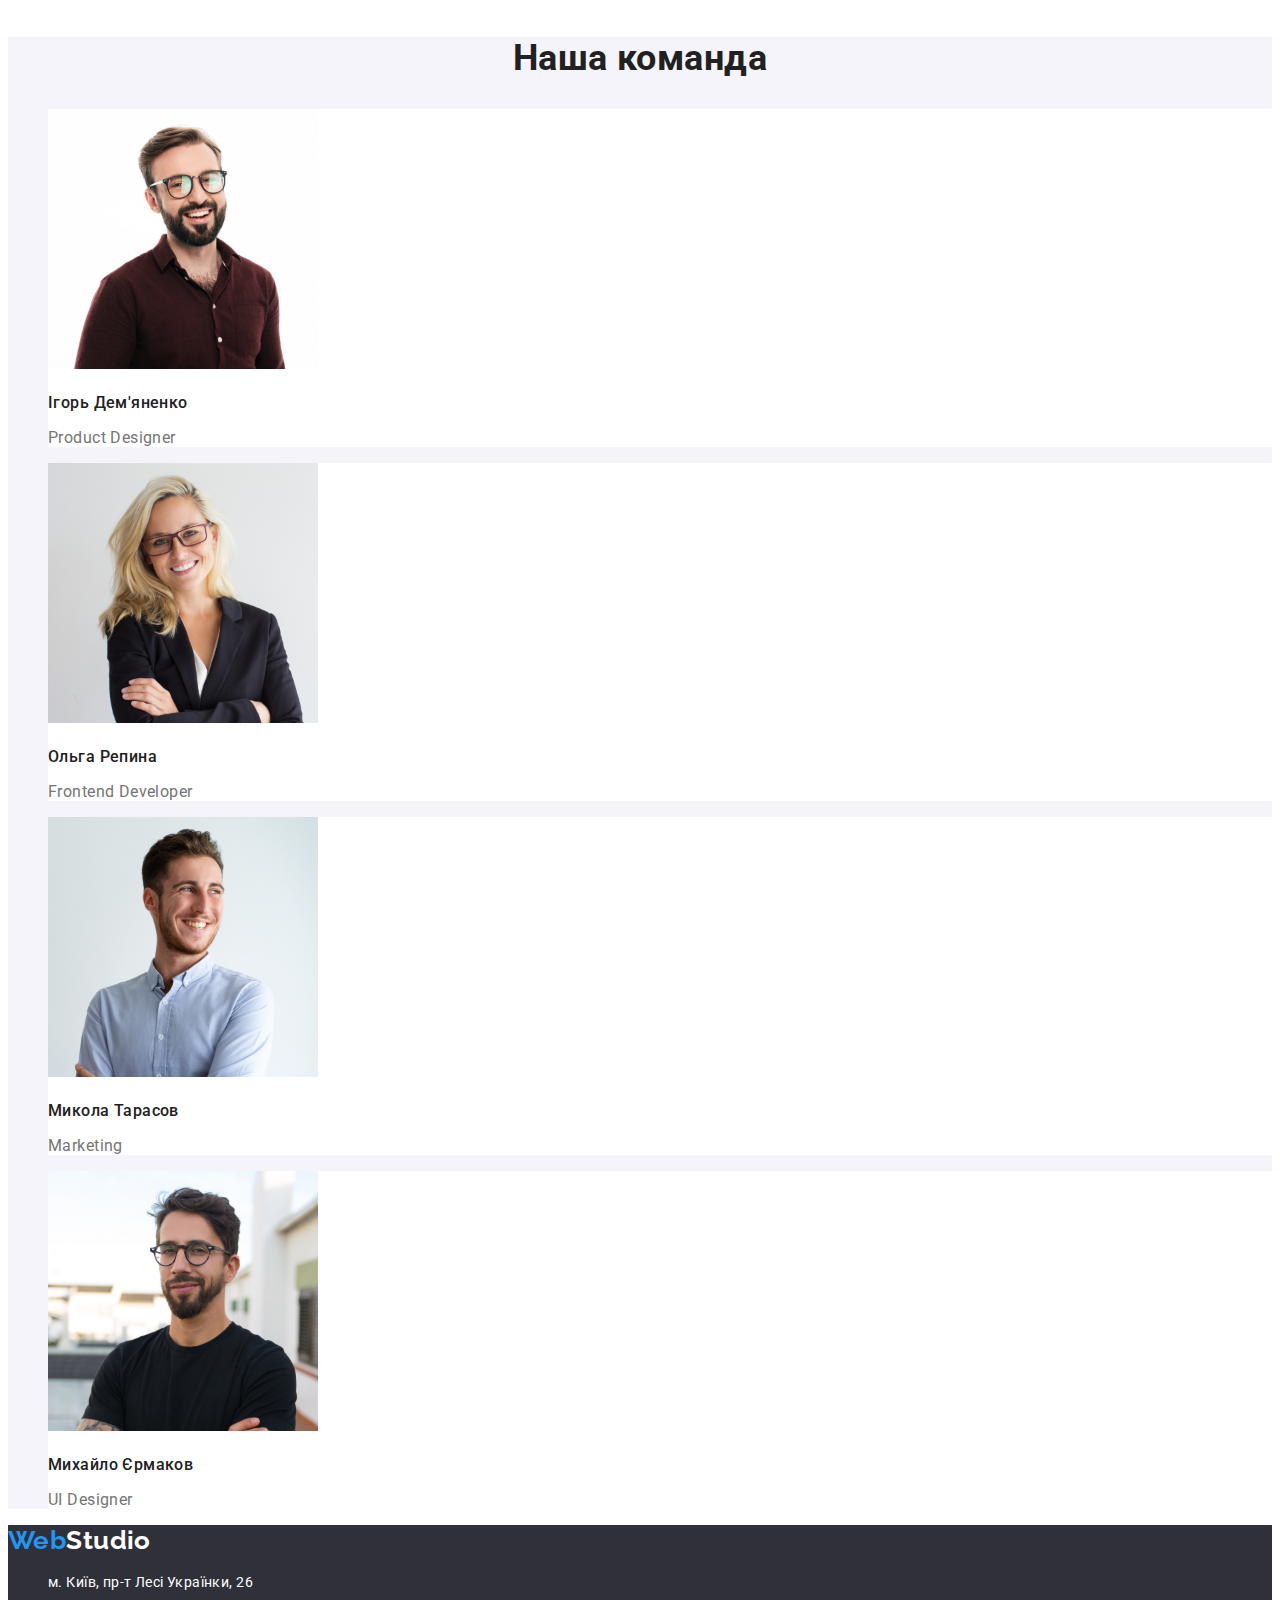
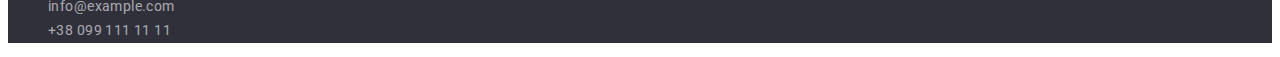
==== commit 7a70b08e: "переробив після першої перевірки" ====
--- a/index.html
+++ b/index.html
@@ -9,7 +9,7 @@
     <link rel="preconnect" href="https://fonts.googleapis.com" />
     <link rel="preconnect" href="https://fonts.gstatic.com" crossorigin />
     <link
-      href="https://fonts.googleapis.com/css2?family=Raleway:wght@700&family=Roboto:wght@400;500;900&display=swap"
+      href="https://fonts.googleapis.com/css2?family=Raleway:wght@700&family=Roboto:wght@400;500;700;900&display=swap"
       rel="stylesheet"
     />
   </head>
@@ -37,7 +37,7 @@
       <!--Заголовок-->
       <section class="hero">
         <h1 class="hero-title">Ефективне рішенні для вашого бізнеса</h1>
-        <button class="button-blu" type="button">Замовити послугу</button>
+        <button  class="button-blu" type="button" >Замовити послугу</button>
       </section>
       <!--Особливості-->
       <section class="characteristic">
--- a/css/styles.css
+++ b/css/styles.css
@@ -86,6 +86,7 @@
 }
 
 .button-blu {
+    font-family: inherit;
     color: var(--white);
     background-color: var(--accent-color);
     font-weight: 700;
